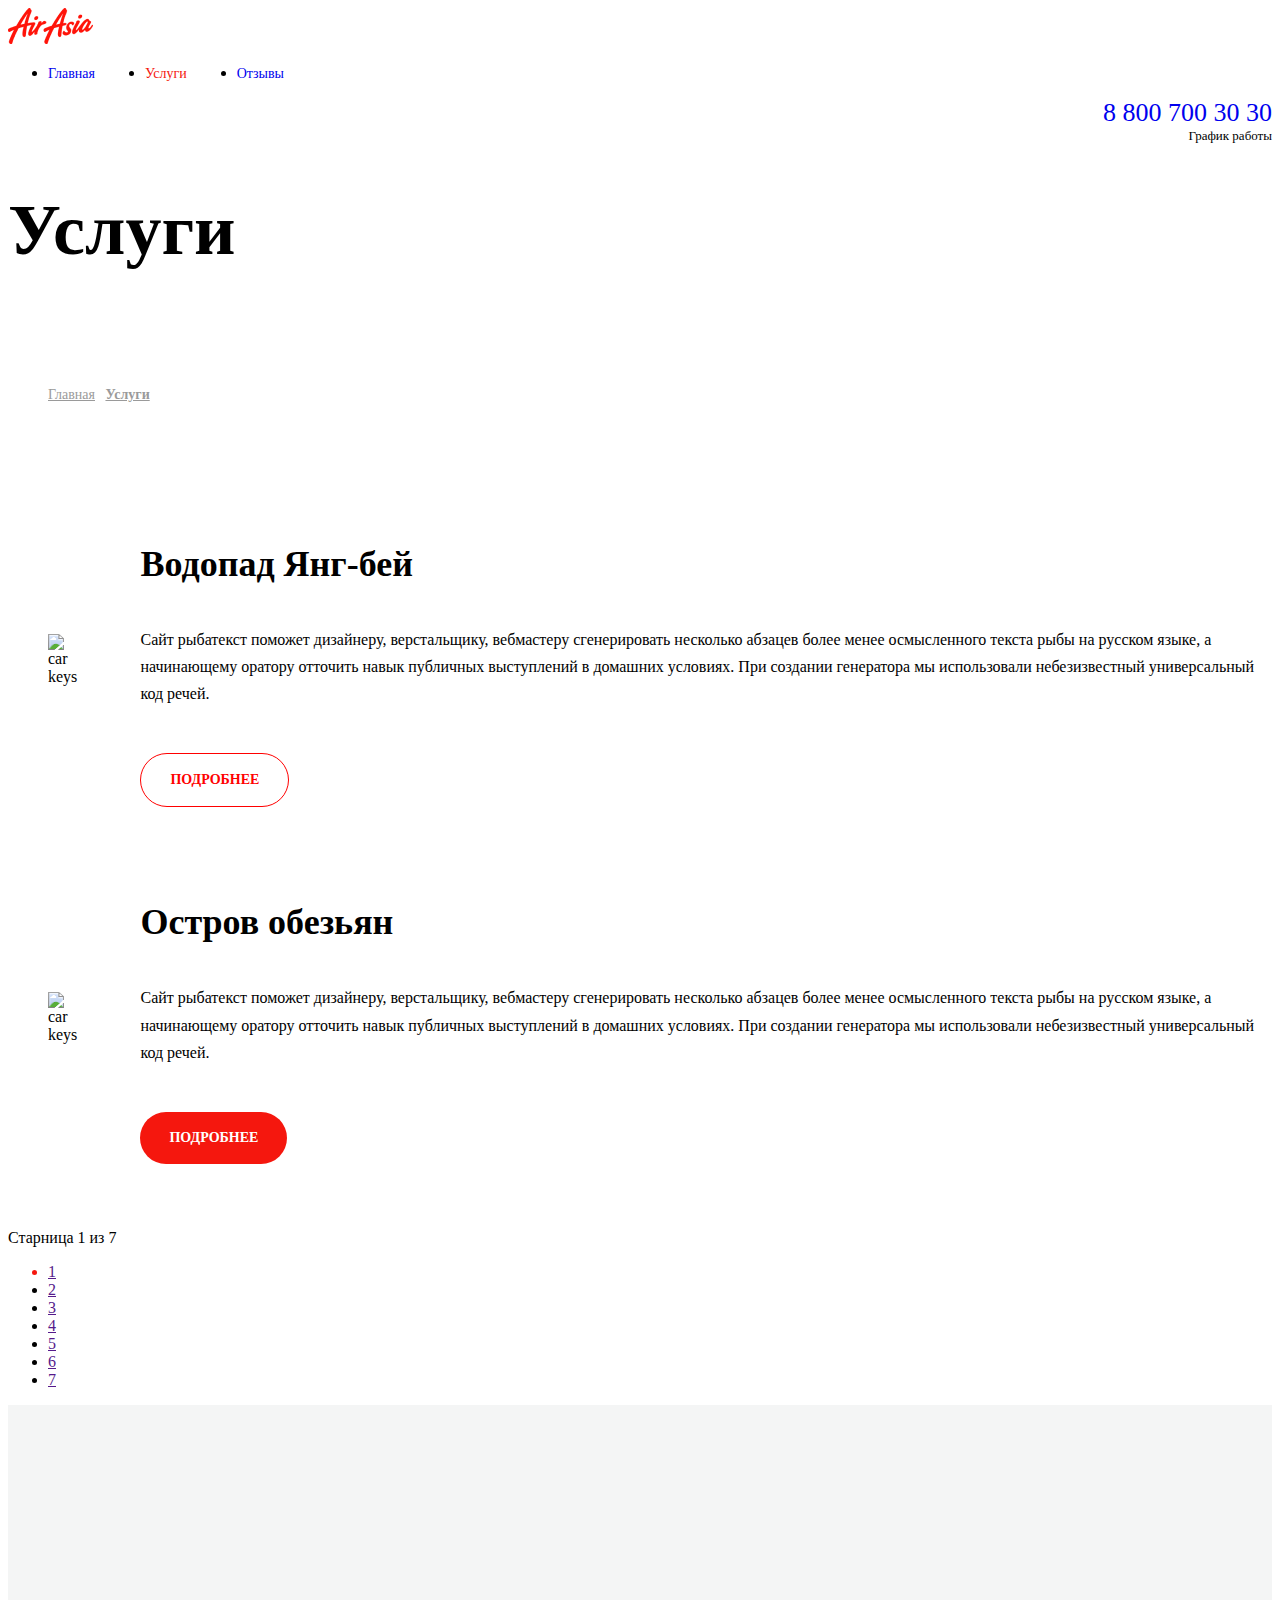
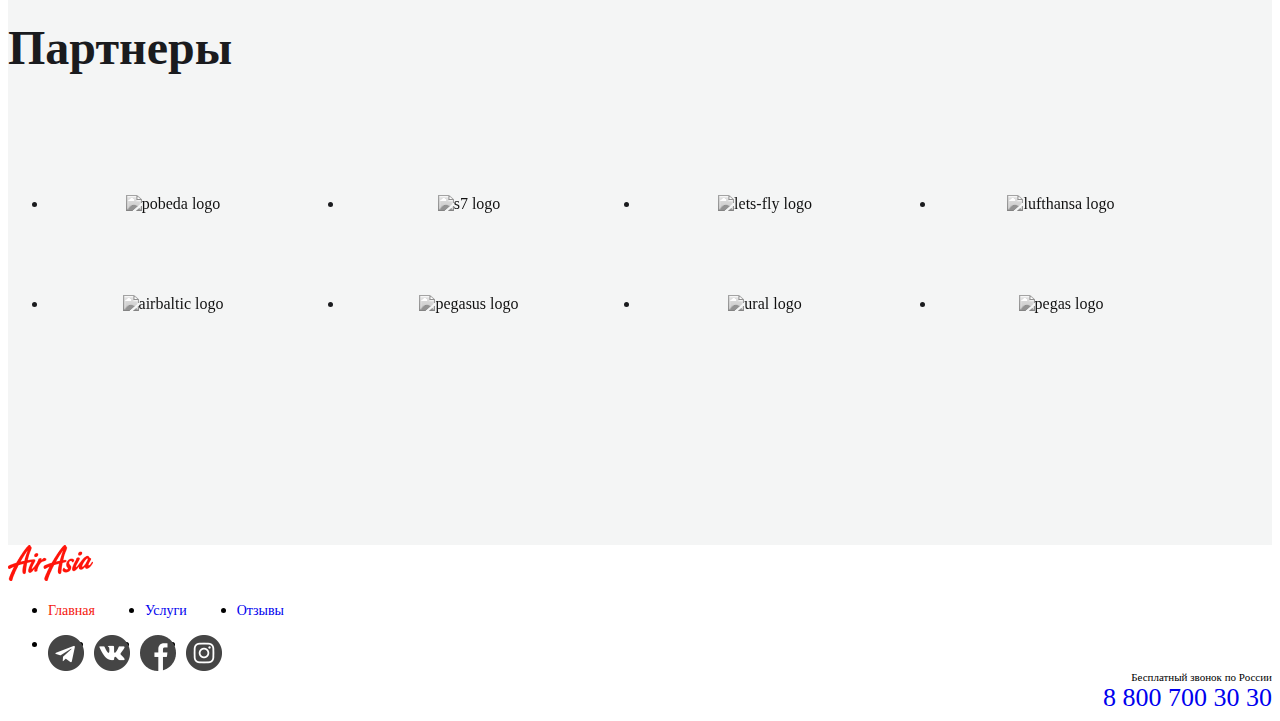
==== services.html @ b56f1ef5 "Добавлен спрайт иконок" ====
<!DOCTYPE html>
<html lang="ru">

<head>
  <meta charset="UTF-8">
  <meta http-equiv="X-UA-Compatible" content="IE=edge">
  <meta name="viewport" content="width=1100, initial-scale=1.0">
  <link href="https://fonts.googleapis.com/css2?family=Open+Sans:wght@400;600;700&display=swap" rel="stylesheet">
  <link rel="stylesheet" href="./css/main.css">
  <title>services page</title>
  <link rel="stylesheet" href="./css/normalize.css">
</head>

<body>
  <div class="wrapper">
    <section class="top-line">
      <div class="container top-line__container">
        <header class="header">
          <div class="container header__conteiner">
            <div class="header__left">
              <a href="/" class="logo">
                <img src="img/logo.png" alt="air asia logo" class="logo__pic">
              </a>
              <div class="header__menu">
                <nav class="menu">
                  <ul class="menu__list">
                    <li class="menu__item">
                      <a href="./index.html" class="menu__link menu__link--color--red">Главная</a>
                    </li>
                    <li class="menu__item menu__item--active">
                      <a href="./services.html" class="menu__link">Услуги</a>
                    </li>
                    <li class="menu__item">
                      <a href="#" class="menu__link menu__link--color-red">Отзывы</a>
                    </li>
                  </ul>
                </nav>
              </div>
            </div>
            <div class="header__right">
              <adress class="contacts contacts__conteiner">
                <a href="tel:+78007003030" class="contacts_phone">8 800 700 30 30</a>
                <div class="contacts__dropdown-title contacts__dropdown-title--text-decoration--underline">График работы
                </div>
              </adress>
            </div>
          </div>
        </header>
        <h1 class="page-title">Услуги</h1>
          <nav class="breadcrumbs">
            <ul class="breadcrumbs__list">
              <li class="breadcrumbs__item">
                <a href="#" class="breadcrumbs__link">Главная</a>
              </li>
              <li class="breadcrumbs__item breadcrumbs__item--active">
                <a href="#" class="breadcrumbs__link">Услуги</a>
              </li>
            </ul>
          </nav>
      </div>
    </section>

    <main class="page-content">
      <div class="container">
        <ul class="services">
          <li class="services__item service">
            <div class="service__img">
              <img src="./img/waterfall.jpg" class="service__img-elem" alt="car keys">
            </div>
            <div class="service__content">
              <h2 class="service__title">
                Водопад Янг-бей
              </h2>
              <div class="service__desc">
                <p>
                  Сайт рыбатекст поможет дизайнеру, верстальщику, вебмастеру сгенерировать несколько абзацев более менее
                  осмысленного текста рыбы на русском языке, а начинающему оратору отточить навык публичных выступлений
                  в домашних условиях. При создании генератора мы использовали небезизвестный универсальный код речей.
                </p>
              </div>
              <a href="#" class="btn btn--transparent">подробнее</a>
            </div>
          </li>
          <li class="services__item service">
            <div class="service__img">
              <img src="./img/monkeys.jpg" class="service__img-elem" alt="car keys">
            </div>
            <div class="service__content">
              <h2 class="service__title">
                Остров обезьян
              </h2>
              <div class="service__desc">
                <p>
                  Сайт рыбатекст поможет дизайнеру, верстальщику, вебмастеру сгенерировать несколько абзацев более менее
                  осмысленного текста рыбы на русском языке, а начинающему оратору отточить навык публичных выступлений
                  в домашних условиях. При создании генератора мы использовали небезизвестный универсальный код речей.
                </p>
              </div>
              <a href="#" class="btn__red">подробнее</a>
            </div>
          </li>
        </ul>
      </div>
      <div class="paginator paginator--light">
        <div class="paginator__title">Старница 1 из 7</div>
        <ul class="paginator__list">
          <li class="paginator__item paginator__item--active">
            <a class="paginator__link" href=>1</a>
          </li>
          <li class="paginator__item">
            <a class="paginator__link" href=>2</a>
          </li>
          <li class="paginator__item">
            <a class="paginator__link" href=>3</a>
          </li>
          <li class="paginator__item">
            <a class="paginator__link" href=>4</a>
          </li>
          <li class="paginator__item">
            <a class="paginator__link" href=>5</a>
          </li>
          <li class="paginator__item">
            <a class="paginator__link" href=>6</a>
          </li>
          <li class="paginator__item">
            <a class="paginator__link" href=>7</a>
          </li>
        </ul>
      </div>
    </div>
    </main>
    <section class="inner-section inner-section--bg--grey">
      <div class="container">
        <h2 class="inner-section__title">Партнеры</h2>
        <ul class="partners">
          <li class="partners__item">
            <a href="#" class="partners__link">
              <img src="./img/pobeda.png" alt="pobeda logo">
            </a>
          </li>
          <li class="partners__item">
            <a href="#" class="partners__link">
              <img src="./img/s7.png" alt="s7 logo">
            </a>
          </li>
          <li class="partners__item">
            <a href="#" class="partners__link">
              <img src="./img/lets-fly.png" alt="lets-fly logo">
            </a>
          </li>
          <li class="partners__item">
            <a href="#" class="partners__link">
              <img src="./img/lufthansa.png" alt="lufthansa logo">
            </a>
          </li>
          <li class="partners__item">
            <a href="#" class="partners__link">
              <img src="./img/airbaltic.png" alt="airbaltic logo">
            </a>
          </li>
          <li class="partners__item">
            <a href="#" class="partners__link">
              <img src="./img/pegasus.png" alt="pegasus logo">
            </a>
          </li>
          <li class="partners__item">
            <a href="#" class="partners__link">
              <img src="./img/ural.png" alt="ural logo">
            </a>
          </li>
          <li class="partners__item">
            <a href="#" class="partners__link">
              <img src="./img/pegas.png" alt="pegas logo">
            </a>
          </li>
        </ul>
      </div>
    </section>

  
        <footer class="footer-service">
          <div class="container footer__conteiner-service">
            <div class="footer__left">
              <a href="/" class="logo">
                <img src="img/logo.png" alt="air asia logo" class="logo__pic">
              </a>
              <div class="footer__menu">
                <nav class="menu">
                  <ul class="menu__list">
                    <li class="menu__item menu__item--active">
                      <a href="./index.html" class="menu__link">Главная</a>
                    </li>
                    <li class="menu__item">
                      <a href="./services.html" class="menu__link menu__link--color--red">Услуги</a>
                    </li>
                    <li class="menu__item">
                      <a href="#" class="menu__link menu__link--color-red">Отзывы</a>
                    </li>
                  </ul>
                </nav>
              </div>
            </div>

            <div class="footer__right">
              <div class="socials">
                <ul class="socials__list">
                  <li class="socials__item">
                    <a href="" class="socials__link socials__link--telegram"></a>
                  </li>
                  <li class="socials__item">
                    <a href="" class="socials__link socials__link--vk"></a>
                  </li>
                  <li class="socials__item">
                    <a href="" class="socials__link socials__link--fb"></a>
                  </li>
                  <li class="socials__item">
                    <a href="" class="socials__link socials__link--in"></a>
                  </li>
                </ul>
              </div>
              <adress class="contacts contacts__conteiner">
                <div class="contacts__text">Бесплатный звонок по России</div>
                <a href="tel:+78007003030" class="contacts_phone">8 800 700 30 30</a>
            </div>
            </adress>
          </div>
      </div>
    </footer>

  </div>
</body>

</html>
---- css/main.css ----
@import url('./layout/normalize.css');
@import url('./layout/base.css');
 
@import url('./blocks/header.css');
@import url('./blocks/logo.css');
@import url('./blocks/contacts.css');
@import url('./blocks/menu.css');

@import url('./blocks/title.css');
@import url('./blocks/btn.css');
@import url('./blocks/hr.css');

@import url('./blocks/hero.css');

@import url('./blocks/tours.css');

@import url('./blocks/news.css');
@import url('./blocks/paginator.css');

@import url('./blocks/about.css');

@import url('./blocks/footer.css');
@import url('./blocks/socials.css');


/* services page */

.top-line {
  min-height: 412px;
  padding-bottom: 13px;
  display: flex;
  background:  url(../img/headline.jpg) top no-repeat;
}

.top-line__container {
  display: flex;
  flex: 1;
  flex-direction: column;
  justify-content: space-between;
}

.page-title {
  font-size: 72px;
  line-height: 1;
font-weight: bold;
margin-bottom: 103px;
}

.breadcrumbs__list {
  display: flex;
  align-items: center;
}

.breadcrumbs__item {
  display: flex;
  align-items: center;
}


.breadcrumbs__link {
  color: #9A9A9A;
  font-size: 14px;
  padding-right: 3px;
}



.breadcrumbs__item--active .breadcrumbs__link {
  font-weight: bold;
  padding-left: 3px;
}

.breadcrumbs__item:after {
  content: "/";
  color: #fff;
}

.breadcrumbs__item:last-child:after {
  display: none;
}

.page-content {
  background: #fff;
  color: black;
}

.services {
  display: flex;
  flex-direction: column;
  margin-bottom:  65px;
}

.service__desc {
 line-height: 1.7;
 margin-bottom: 30px;
}

.services__img {
  width: 30%;
  margin-right: 7%;
}

.services__item {
  display: flex;
  flex-direction: row;
  align-items: center;
  margin-top: 64px;
}

.img {
  display: block;
  max-width: 100%;
}

.service__title {
  font-size: 36px;
  font-weight: bold;
  margin-bottom: 25px;
}

.service__content {
  display: flex;
  flex-direction: column;
  margin-left: 58px;
  min-width: 652px;
}

.paginator--light {
background:  #fff;
color: black;
}


.paginator__item--active {
  color: #F5170E;
}

.inner-section {
  background: #fff;
  color: #1A1B1E;
  padding: 175px 0;
}

.inner-section--bg--grey {
  background: #F4F5F5;
}

.inner-section__title {
  font-size: 48px;
  font-weight: bold;
  margin-bottom: 79px;
}

.partners__link {
  text-decoration: none;
  display: flex;
  width: 250px;
  height: 100px;
  align-items: center;
  justify-content: center;
  filter: grayscale(100%);
}

.partners__link:hover {
  filter: grayscale(0);
}

.partners {
  display: flex;
  flex-wrap: wrap;
}

.partners__item {
  margin-left: 46px;
}

.partners__item:nth-child(4n + 1) {
  margin-left: 0;
}

.inner-footer__container {
  height: 152px;
}
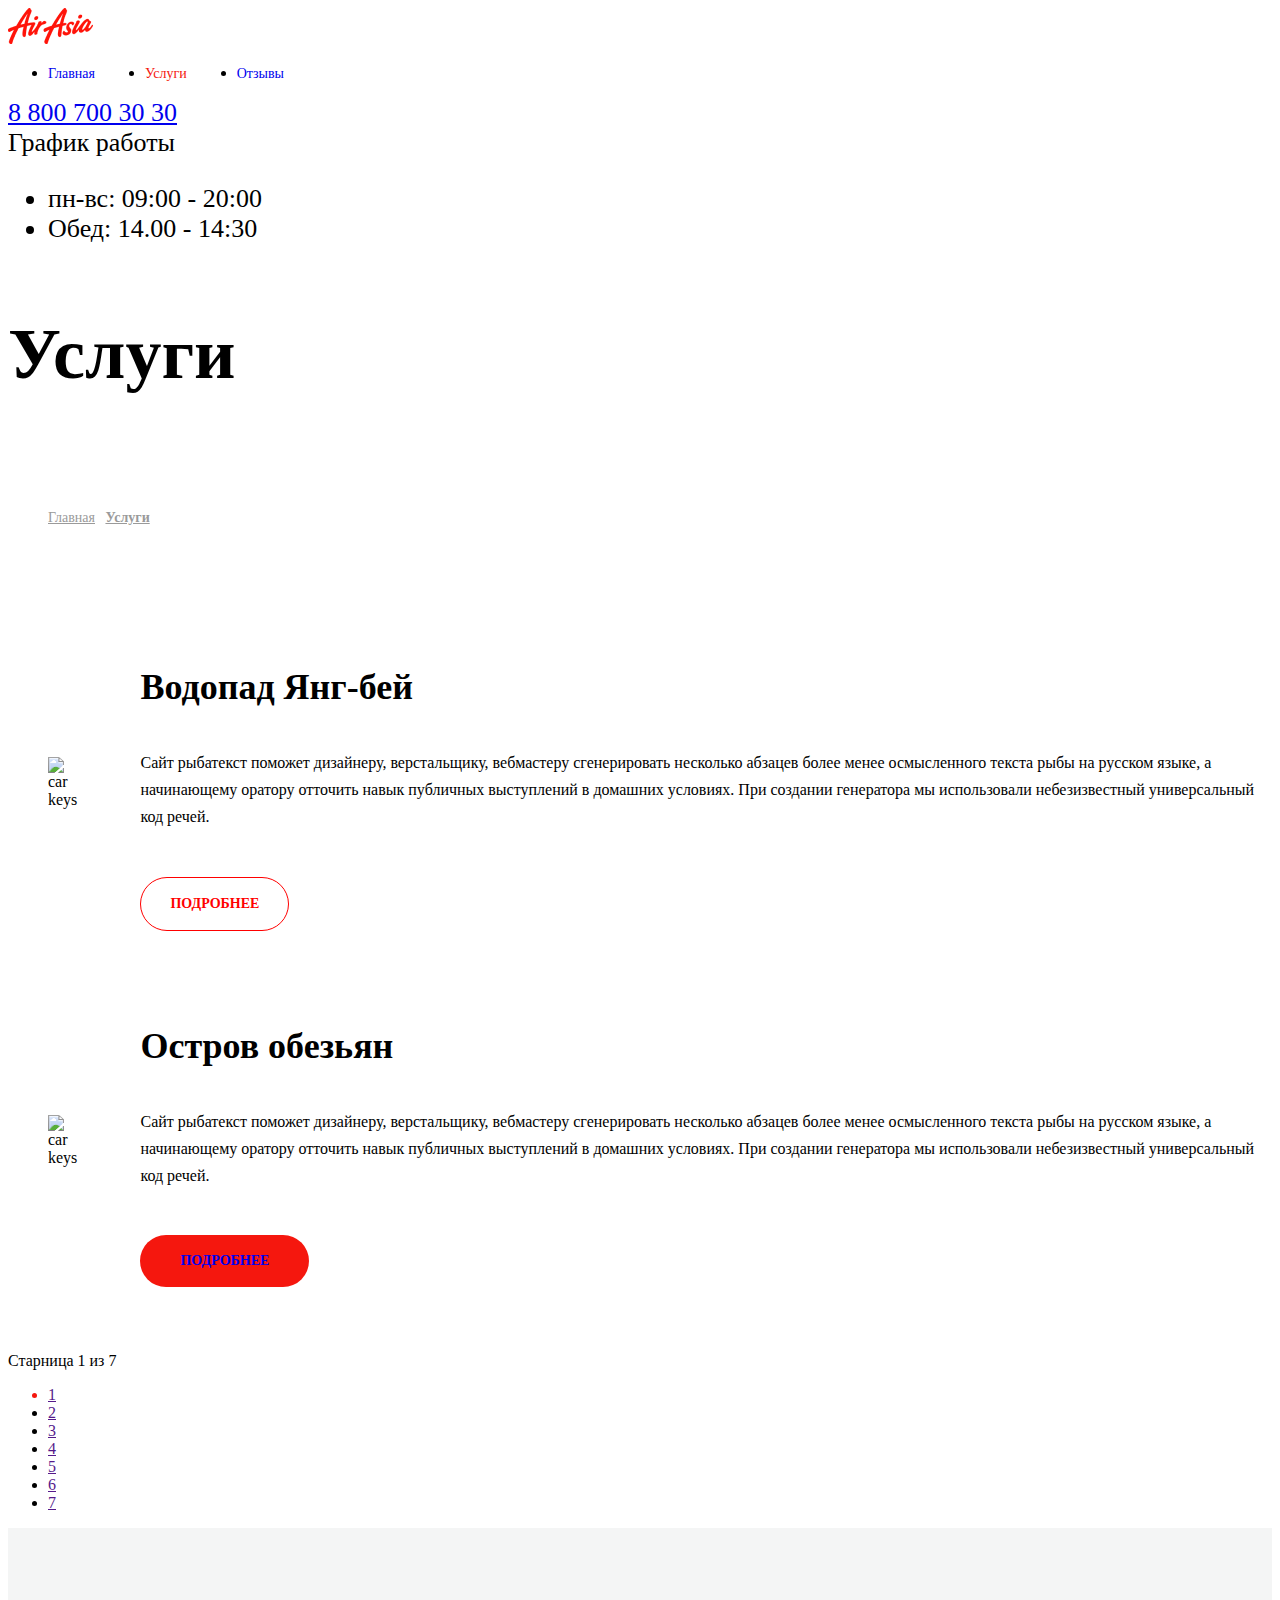
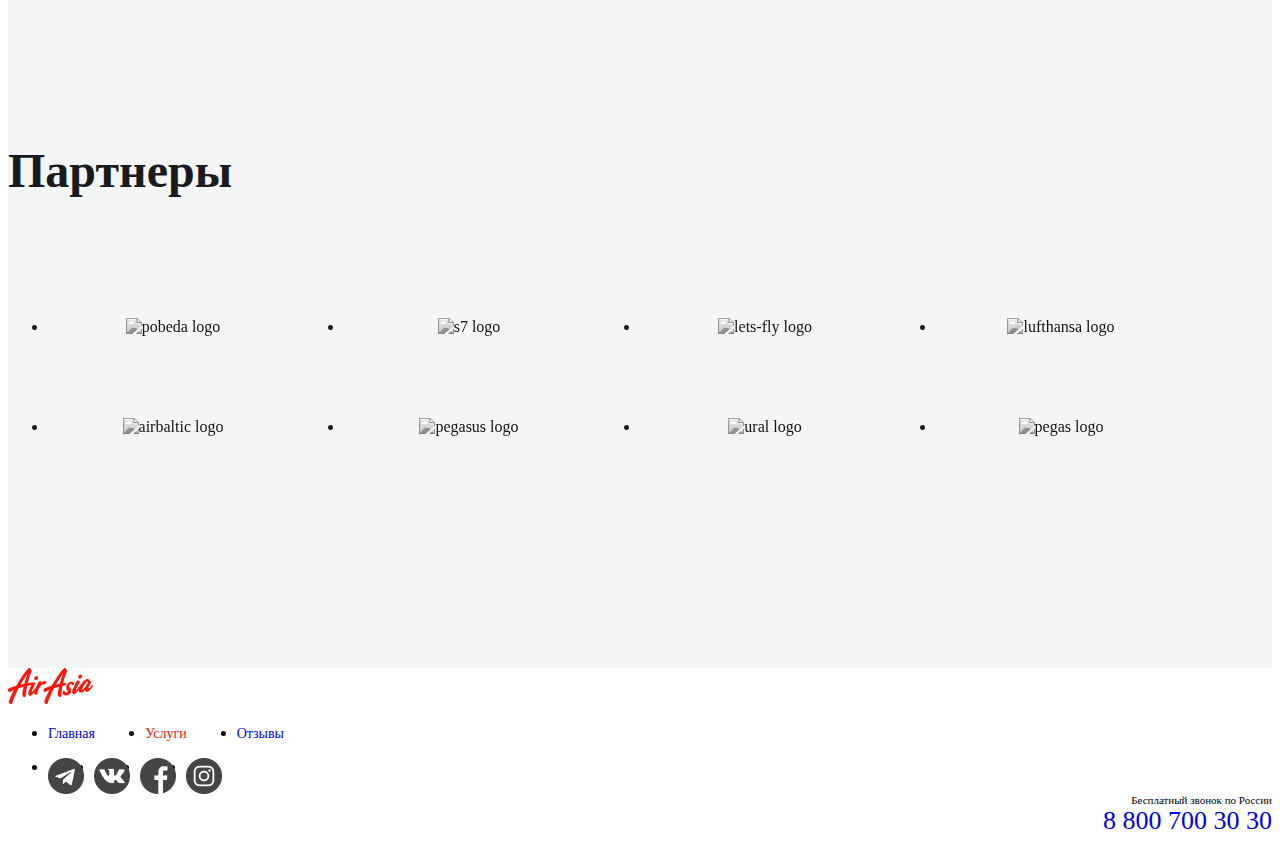
==== commit c41d894a: "Сдача итогового проекта (итоговые правки)" ====
--- a/services.html
+++ b/services.html
@@ -18,52 +18,56 @@
         <header class="header">
           <div class="container header__conteiner">
             <div class="header__left">
-              <a href="/" class="logo">
+              <a href="./main.html" class="logo">
                 <img src="img/logo.png" alt="air asia logo" class="logo__pic">
               </a>
               <div class="header__menu">
                 <nav class="menu">
                   <ul class="menu__list">
                     <li class="menu__item">
-                      <a href="./index.html" class="menu__link menu__link--color--red">Главная</a>
+                      <a href="./main.html" class="menu__link menu__link--color--red">Главная</a>
                     </li>
                     <li class="menu__item menu__item--active">
                       <a href="./services.html" class="menu__link">Услуги</a>
                     </li>
                     <li class="menu__item">
-                      <a href="#" class="menu__link menu__link--color-red">Отзывы</a>
+                      <a href="./reviews.html" class="menu__link menu__link--color-red">Отзывы</a>
                     </li>
                   </ul>
                 </nav>
               </div>
             </div>
-            <div class="header__right">
-              <adress class="contacts contacts__conteiner">
-                <a href="tel:+78007003030" class="contacts_phone">8 800 700 30 30</a>
-                <div class="contacts__dropdown-title contacts__dropdown-title--text-decoration--underline">График работы
+            <div class="header__col header__col--align-right">
+              <address class="contacts">
+                <a href="tel:+78007003030" class="contacts__phone">8 800 700 30 30</a>
+                <div class="dropdown">
+                  <div class="dropdown__title">График работы</div>
+                  <ul class="dropdown__list">
+                    <li class="dropdown__item dropdown__item--700">пн-вс: 09:00 - 20:00</li>
+                    <li class="dropdown__item dropdown__item-600">Обед: 14.00 - 14:30</li>
+                  </ul>
                 </div>
-              </adress>
-            </div>
+          </div>
           </div>
         </header>
         <h1 class="page-title">Услуги</h1>
           <nav class="breadcrumbs">
             <ul class="breadcrumbs__list">
               <li class="breadcrumbs__item">
-                <a href="#" class="breadcrumbs__link">Главная</a>
+                <a href="./main.html" class="breadcrumbs__link">Главная</a>
               </li>
               <li class="breadcrumbs__item breadcrumbs__item--active">
-                <a href="#" class="breadcrumbs__link">Услуги</a>
+                <a href="./services.html" class="breadcrumbs__link">Услуги</a>
               </li>
             </ul>
           </nav>
       </div>
     </section>
 
-    <main class="page-content">
+    <main class="page-content-services">
       <div class="container">
         <ul class="services">
-          <li class="services__item service">
+          <li class="services__item">
             <div class="service__img">
               <img src="./img/waterfall.jpg" class="service__img-elem" alt="car keys">
             </div>
@@ -96,7 +100,7 @@
                   в домашних условиях. При создании генератора мы использовали небезизвестный универсальный код речей.
                 </p>
               </div>
-              <a href="#" class="btn__red">подробнее</a>
+              <a href="#" class="btn btn--red">подробнее</a>
             </div>
           </li>
         </ul>
@@ -105,7 +109,7 @@
         <div class="paginator__title">Старница 1 из 7</div>
         <ul class="paginator__list">
           <li class="paginator__item paginator__item--active">
-            <a class="paginator__link" href=>1</a>
+            <a class="paginator__link paginator__link_red" href=>1</a>
           </li>
           <li class="paginator__item">
             <a class="paginator__link" href=>2</a>
@@ -177,24 +181,23 @@
       </div>
     </section>
 
-  
         <footer class="footer-service">
           <div class="container footer__conteiner-service">
             <div class="footer__left">
-              <a href="/" class="logo">
+              <a href="./main.html" class="logo">
                 <img src="img/logo.png" alt="air asia logo" class="logo__pic">
               </a>
               <div class="footer__menu">
                 <nav class="menu">
                   <ul class="menu__list">
+                    <li class="menu__item">
+                      <a href="./main.html" class="menu__link">Главная</a>
+                    </li>
                     <li class="menu__item menu__item--active">
-                      <a href="./index.html" class="menu__link">Главная</a>
-                    </li>
-                    <li class="menu__item">
                       <a href="./services.html" class="menu__link menu__link--color--red">Услуги</a>
                     </li>
                     <li class="menu__item">
-                      <a href="#" class="menu__link menu__link--color-red">Отзывы</a>
+                      <a href="./reviews.html" class="menu__link menu__link--color-red">Отзывы</a>
                     </li>
                   </ul>
                 </nav>
@@ -218,7 +221,7 @@
                   </li>
                 </ul>
               </div>
-              <adress class="contacts contacts__conteiner">
+              <adress class="contacts contacts_conteiner">
                 <div class="contacts__text">Бесплатный звонок по России</div>
                 <a href="tel:+78007003030" class="contacts_phone">8 800 700 30 30</a>
             </div>
@@ -229,5 +232,4 @@
 
   </div>
 </body>
-
 </html>